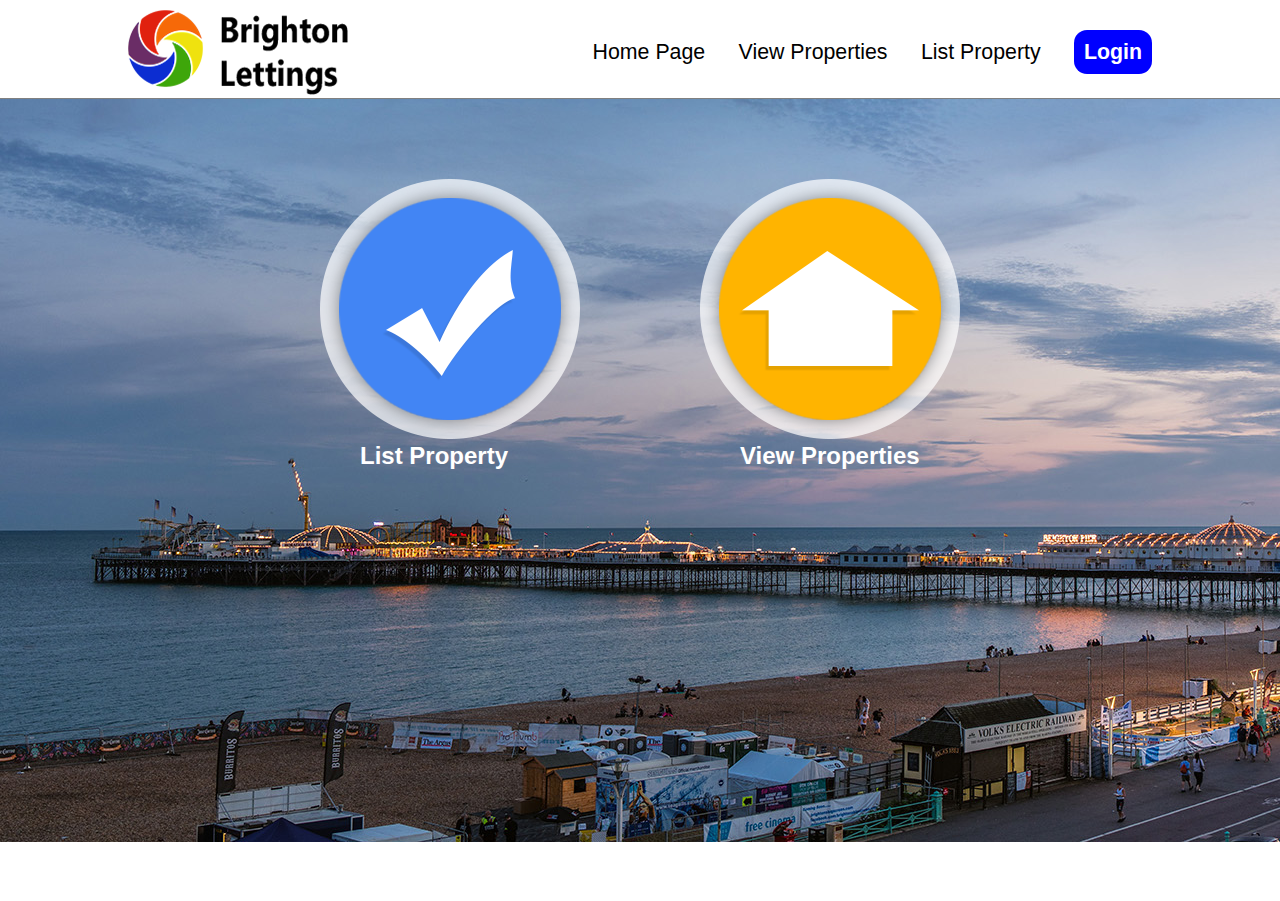
==== index.html @ 5f73a1d3 "Initial commit" ====
<?xml version="1.0" encoding="UTF-8"?>
<!DOCTYPE html PUBLIC "-//W3C//DTD XHTML 1.1//EN" "http://www.w3.org/TR/xhtml11/DTD/xhtml11.dtd">

<html xmlns="http://www.w3.org/1999/xhtml" xml:lang="en-gb">

    <head> 
        <title>Brighton Holiday Accomodation</title>
        <link rel="stylesheet" type="text/css" href="css/master.css"/>
		<link rel="stylesheet" type="text/css" href="css/homePage.css"/>
    </head>
    
    <body> 
        <div id="topNavigationCont" class="centerContainerWide">
			<div>
				<ul> 
					<li><a href="index.html">Home Page</a></li>
					<li><a href="#">View Properties</a></li>
					<li><a href="#">List Property</a></li>
					<li class="button"><a href="html/login.html">Login</a></li>
				</ul>
			
				<a href="index.html" id="mg-logo"><img  src="img/logo.png" alt="logo"/></a>
			</div>
            
        </div><!-- End of top navigation container -->
		
		<div id="mainBody"> 
			<div class="centerContainer">
				<a class="floatRight" href="#1"><img src="img/propertyIcon.png" /><br /><span>View Properties</span></a>
				<a class="floatLeft" href="#1"><img src="img/listIcon.png" /><br /><span>List Property</span></a>
			</div>	
		</div>
    </body>
</html>
---- css/master.css ----
html {
	height: 100%;
	overflow: auto;
	padding: 0;
	margin: 0;  	
}

body {
	font-family: Verdana, Arial; 
	font-size: 12px; 
	color: black; 
	width: 100%; 
	height: 99%; 
	margin: 0;
	padding: 0; 
}

a {
	color: black;
	text-decoration: none;
}

ul {
	text-decoration: none; 
	list-style: none;
}

.floarLeft {
	float: left;
}

.floatRight {
	float: right;
}

.clear {
	clear: both;
}

.overflow {
	overflow: hidden;
}

.centerContainer {
	margin-left: auto; 
	margin-right: auto;
	width: 50%; 
}


.button {
	-moz-border-radius: 13px;
	-webkit-border-radius: 13px;
	border-radius: 13px;
	background-color: blue;
	padding: 10px;
	color: white;
	font-weight: bold;
}

.button a {
color: white;}

.card {
	background-color: white;
}


div#mainBody {
	border-top: 1px; 
	border-top-color: gray; 
	border-top-style: solid;
	background-image: url("../img/brightonIMGmain.jpg");
	background-repeat: no-repeat;
	height: 90%;
	position:relative; 
	clear: both;
}

.centerContainer {
	position: relative; 
	top: 80px;	
}

.card {
	background-color: white;
	padding: 20px;
	position: relative;
}

.card form {
	width: 30%; 
	margin: 20px auto;
	
}

.centerItems {
	
}
---- css/homePage.css ----
ul {
	float: right;
	height: 80px; 
	margin: 0; 
}

ul li {
	display: inline;
	font-size: 16pt;
	margin-left: 30px;
	position: relative; 
	top: 30px; 
	
}
div#topNavigationCont {
	width: 100%; 
	margin: 10px auto 0 auto; 
	background-color: white; 
}

div#topNavigationCont {
	width: 80%; 
	margin-top: 10px;
}



span {
	font-size: 18pt; 
	color: white; 
	margin-left: 40px;
	margin-top: 40px;
	font-weight: bold;
	
}
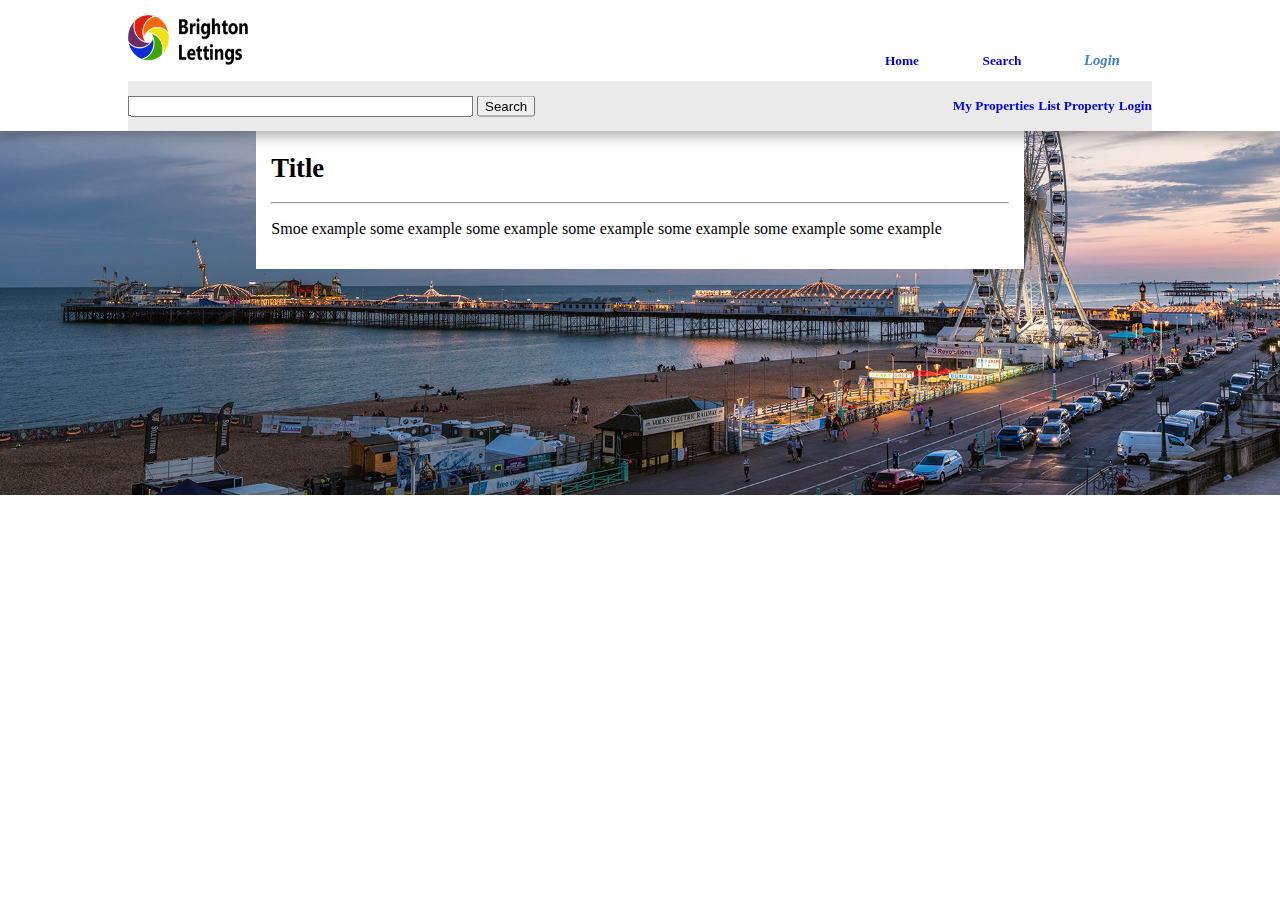
==== commit 7ddbde21: "Full system commit" ====
--- a/index.html
+++ b/index.html
@@ -1,34 +1,47 @@
 <?xml version="1.0" encoding="UTF-8"?>
-<!DOCTYPE html PUBLIC "-//W3C//DTD XHTML 1.1//EN" "http://www.w3.org/TR/xhtml11/DTD/xhtml11.dtd">
+	<!DOCTYPE html PUBLIC "-//W3C//DTD XHTML 1.1//EN" "http://www.w3.org/TR/xhtml11/DTD/xhtml11.dtd">
+	<html xmlns="http://www.w3.org/1999/xhtml" xml:lang="en-gb">
 
-<html xmlns="http://www.w3.org/1999/xhtml" xml:lang="en-gb">
+	<head>
+		<title>Brighton Holiday Accomodation</title>
+		<link rel="stylesheet" type="text/css" href="css/header.css" />
+		<link rel="stylesheet" type="text/css" href="css/master.css" />
+		<link rel="stylesheet" type="text/css" href="css/content.css" />
+		<link rel="stylesheet" type="text/css" href="css/footer.css" />
+		<script src="https://ajax.googleapis.com/ajax/libs/jquery/3.1.1/jquery.min.js"></script>
+	</head>
 
-    <head> 
-        <title>Brighton Holiday Accomodation</title>
-        <link rel="stylesheet" type="text/css" href="css/master.css"/>
-		<link rel="stylesheet" type="text/css" href="css/homePage.css"/>
-    </head>
-    
-    <body> 
-        <div id="topNavigationCont" class="centerContainerWide">
-			<div>
-				<ul> 
-					<li><a href="index.html">Home Page</a></li>
-					<li><a href="#">View Properties</a></li>
-					<li><a href="#">List Property</a></li>
-					<li class="button"><a href="html/login.html">Login</a></li>
-				</ul>
-			
-				<a href="index.html" id="mg-logo"><img  src="img/logo.png" alt="logo"/></a>
+	<body>
+		<div id="topCont" class="clear">
+			<div class="centerContWide">
+				<div id="mainNaviationCont" class="clear">
+					<ul id="navigation" class="floatRight">
+						<li><a href="index.php">Home</a></li>
+						<li id="searchBtn"><a href="#">Search</a></li>
+						<li><a class="btn" href="#">Login</a></li>
+					</ul>
+					<a href="index.html" class="floatLeft"><img id="logoImg" src="img/logo.png" /></a>
+				</div>
+				<div id="memberNavigationCont" class="clear">
+					<ul id="navigation" class="floatRight">
+						<li><a href="#">My Properties</a></li>
+						<li id="searchBtn"><a href="#">List Property</a></li>
+						<li><a href="#">Login</a></li>
+					</ul>
+					<form class="hCenter">
+						<input type="text" size="40" />
+						<input type="submit" value="Search" /> </form>
+				</div>
 			</div>
-            
-        </div><!-- End of top navigation container -->
-		
-		<div id="mainBody"> 
-			<div class="centerContainer">
-				<a class="floatRight" href="#1"><img src="img/propertyIcon.png" /><br /><span>View Properties</span></a>
-				<a class="floatLeft" href="#1"><img src="img/listIcon.png" /><br /><span>List Property</span></a>
-			</div>	
 		</div>
-    </body>
-</html>+		<div class="centerCont">
+			<div id="bodyCont" class="centerItems">
+				<h1>Title</h1>
+				<hr />
+				<p>Smoe example some example some example some example some example some example some example</p>
+			</div>
+		</div>
+		<!--<div id="footer">Copyright</div>-->
+	</body>
+
+	</html>--- a/css/header.css
+++ b/css/header.css
@@ -0,0 +1,109 @@
+div#topCont {
+  background-color: white;
+  width: 100%;
+  position: fixed;
+  top: 0;
+  z-index: 1;
+  -webkit-box-shadow: 0px 5px 12px 0px rgba(50, 50, 50, 0.62);
+-moz-box-shadow: 0px 5px 12px 0px rgba(50, 50, 50, 0.62);
+box-shadow: 0px 5px 12px 0px rgba(50, 50, 50, 0.4);
+}
+
+div#mainNaviationCont {
+  width: 100%;
+  height: 60px;
+}
+
+div#mainNaviationCont ul {
+   	width: 200px%; 
+	margin: 1% auto;
+	display:table;
+	box-sizing:border-box;
+    -moz-box-sizing:border-box;
+    -webkit-box-sizing:border-box; 
+}
+
+div#mainNaviationCont ul li {
+    font-size: 10pt;
+    background-repeat: no-repeat;
+    background-position: top;
+    padding-top: 40px;
+	width: 100px;
+	height: 20px; 
+	line-height: 20px;
+	display: table-cell;
+	text-align: center;
+
+}
+
+li#loginBtn {
+    background-image: url(../img/memberIcon.png);
+}
+
+li.memberBtn {
+    background-image: url(../img/memberIcon.png);
+}
+
+li.homeBtn {
+    background-image: url(../img/homeIcon.png);
+}
+
+div#mainNaviationCont ul li a:hover {
+    color: #ffa407;
+     cursor: pointer;
+    
+}
+
+div#mainNaviationCont ul li:hover {
+     cursor: pointer;
+    color: #ffa407;
+    
+}
+
+
+
+
+img#logoImg {
+  height: 50px;
+  width: 120px;
+  margin-top: 15px;
+}
+
+ul.navigation li {
+  display: inline;
+  color: black;
+  font-size: 14pt;
+  margin-left: 20px;
+}
+
+ul.navigation li a {
+  font-weight: normal;
+  color: black;
+}
+
+div#memberNavigationCont ul {
+  margin-top: 15px;
+}
+
+div#memberNavigationCont ul li {
+  font-size: 10pt !important;
+}
+
+
+
+div#memberNavigationCont {
+  width: 100%;
+  background-color: #eaeaea;
+  height: 50px;
+  position: relative;
+}
+
+
+
+div#message {
+  background-color: #f73333;
+  font-size: 9pt;
+  font-weight: bolder;
+  color: #ffffff;
+
+}
--- a/css/master.css
+++ b/css/master.css
@@ -1,31 +1,116 @@
+@media only screen and (max-width: 1080px){
+    div.centerCont {
+       width: 100%; 
+    }
+}
 html {
-	height: 100%;
-	overflow: auto;
-	padding: 0;
-	margin: 0;  	
+	font-family: Verdana;
+	font-size: 12pt;
+	color: black;
+	margin: 0px;
+	padding: 0px;
+	width: 100%;
+	background-image: url("../img/brightonIMGmain.jpg");
+	background-repeat: no-repeat;
+	background-size: cover;
 }
 
 body {
-	font-family: Verdana, Arial; 
-	font-size: 12px; 
-	color: black; 
-	width: 100%; 
-	height: 99%; 
-	margin: 0;
-	padding: 0; 
+	margin: 0px;
+	padding: 0px;
+}
+
+table {
+	width: 100%;
+}
+
+h1 {
+	font-size: 20pt;
+}
+
+h2 {}
+
+h3 {
+	color: black;
+}
+
+h4 {
+	color: #4286f4;
+	font-style: italic;
+	font-size: 11pt;
+	
+}
+
+em {
+    color: red;
 }
 
 a {
-	color: black;
 	text-decoration: none;
+	font-weight: bold;
 }
 
 ul {
-	text-decoration: none; 
-	list-style: none;
+	padding: 0;
+	margin: 0;
 }
 
-.floarLeft {
+li {
+	list-style-type: none;
+	display: inline;
+}
+
+fieldset {
+    border: 0;
+}
+
+.btn {
+	font-size: 11pt;
+	color: #3d7ae2;
+	font-style: italic;
+	font-weight: bold;
+}
+
+
+/* mouse over link */
+
+.btn:hover {
+	color: orange;
+}
+
+.centerContWide {
+	width: 80%;
+	margin: 0 auto auto;
+}
+
+.centerCont {
+	width: 60%;
+	position: relative;
+	margin: 0 auto auto;
+}
+
+.centerItems {
+	width: 300px;
+	margin: 0 auto;
+}
+
+
+/*Requires parent to be set to position: relative*/
+
+.hCenter {
+	position: absolute;
+	top: 50%;
+	transform: translateY(-50%);
+}
+
+#map {
+        height: 450px;
+		widows: 100%; 
+	background-color: blue;
+		
+      }
+
+.floatLeft {
 	float: left;
 }
 
@@ -37,65 +122,19 @@
 	clear: both;
 }
 
-.overflow {
-	overflow: hidden;
+a.currentPage {
+	font-weight: bold !important; 
+	text-decoration: underline !important;
+	color: orange !important;
 }
 
-.centerContainer {
-	margin-left: auto; 
-	margin-right: auto;
-	width: 50%; 
+div.footer {
+   position: relative;
+  right: 0;
+  bottom: 0;
+  left: 0;
+  padding: 1rem;
+  background-color: #efefef;
+  text-align: center;
 }
 
-
-.button {
-	-moz-border-radius: 13px;
-	-webkit-border-radius: 13px;
-	border-radius: 13px;
-	background-color: blue;
-	padding: 10px;
-	color: white;
-	font-weight: bold;
-}
-
-.button a {
-color: white;}
-
-.card {
-	background-color: white;
-}
-
-
-div#mainBody {
-	border-top: 1px; 
-	border-top-color: gray; 
-	border-top-style: solid;
-	background-image: url("../img/brightonIMGmain.jpg");
-	background-repeat: no-repeat;
-	height: 90%;
-	position:relative; 
-	clear: both;
-}
-
-.centerContainer {
-	position: relative; 
-	top: 80px;	
-}
-
-.card {
-	background-color: white;
-	padding: 20px;
-	position: relative;
-}
-
-.card form {
-	width: 30%; 
-	margin: 20px auto;
-	
-}
-
-.centerItems {
-	
-}
-
-
--- a/css/content.css
+++ b/css/content.css
@@ -0,0 +1,182 @@
+
+div#bodyCont {
+	margin-top: 120px;
+	margin-bottom: 50px;
+	background-color: white;
+	width: 96%;
+	padding: 2%;
+	overflow: hidden;
+}
+
+#propertiesContent {
+	width: 75%;
+	padding: 1%;
+}
+
+/*Adding properties */
+
+#addProperty {
+	width: 60% !important;
+}
+
+#addProperty table {
+	width: 100% !important;
+}
+
+#addProperty table tr td {
+	padding: 5px;
+}
+
+#addProperty input,
+textarea {
+	width: 100%;
+}
+
+#addProperty span input {
+	width: 15px !important;
+}
+
+td.dateInput input {
+	width: 15% !important;
+}
+
+.section {
+	width: 100%;
+	background-color: aqua;
+}
+
+input#wLong {
+	width: 70%;
+}
+
+input#wShort {
+	width: 25%;
+}
+
+img.imgThumbnail {
+	width: 100px;
+	height: 100px;
+	margin: 5px;
+	border: 1px;
+	border-color: gray;
+	border-style: solid;
+}
+
+div.thumbnailCont {
+	width: 100%;
+	background-color: #e5e5e5;
+}
+
+div.testing {
+	width: 140px;
+	margin: 0 !important;
+	padding: 0;
+	display: inline;
+}
+
+
+span.required {
+    color: red; 
+    font-size: 9pt; 
+}
+
+/* MY PROPERTIES VIEW */
+
+div.propertyItem {
+	
+	height: 200px;
+	border-bottom: 1px solid grey;
+	margin: 0 0 30px 0;
+	position: relative;
+}
+
+div.propertyItem img {
+	height: 150px;
+	width: 20%;
+	margin: 0 2% 0 0;
+}
+
+div.propertyItem ul.info {
+	width: 20%;
+	height: 100%;
+	padding: 1%;
+	font-size: 10pt;
+}
+
+div.propertyItem ul.info li {
+	display: list-item;
+	margin: 2px 0 0 0;
+}
+
+div.propertyItem ul.info {
+	margin: 0 0 0 2%;
+}
+
+ul.btnPos {
+	position: absolute;
+	bottom: 20px;
+	right: 0;
+	margin-left: 15px;
+}
+
+ul.btnPos li {
+	margin-left: 15px;
+}
+
+div.propertyItem p,
+h3 {
+	
+}
+
+/* VIEW PROPERTIES PAGE */
+
+ul#extraInfo {
+	width: 80%; 
+	margin: 5% auto;
+	display:table;
+	box-sizing:border-box;
+    -moz-box-sizing:border-box;
+    -webkit-box-sizing:border-box;
+
+}
+
+ul#extraInfo li {
+	padding-top: 70px;
+	width: 100px;
+	height: 20px; 
+	line-height: 20px;
+	display: table-cell;
+	text-align: center;
+}
+
+li#beds {
+	background: url(../img/infoIcons/bedsIcon.jpg) no-repeat top;
+}
+
+li#bathrooms {
+	background: url(../img/infoIcons/bathIcon.jpg) no-repeat top;
+}
+
+li#wifi {
+	background: url(../img/infoIcons/wifiIcon.png) no-repeat top;
+}
+
+li#tv {
+	background: url(../img/infoIcons/tv.jpg) no-repeat top;
+}
+
+li#smoking {
+	background: url(../img/infoIcons/smogkinIcon.jpg) no-repeat top;
+}
+
+li#outdoor {
+	background: url(../img/infoIcons/outSpaceIcon.jpg) no-repeat top;
+}
+
+#map {
+	height: 450px;
+}
+
+p#description{
+	margin: 5% 0;
+}
--- a/css/footer.css
+++ b/css/footer.css
@@ -0,0 +1,4 @@
+div#footer {
+  background-color: white;
+  margin-top: 20px;
+}
